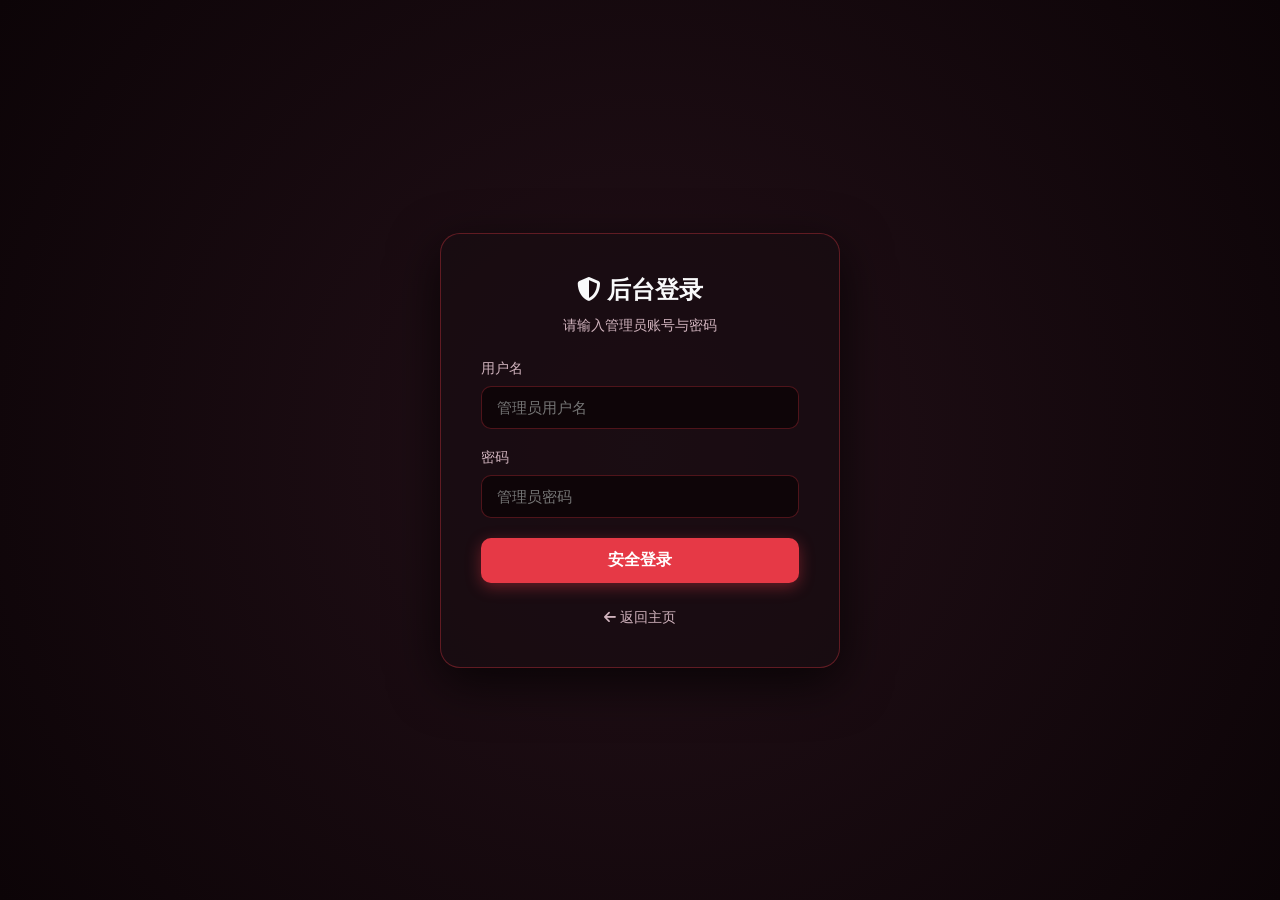
==== public/admin.html @ 68a43bbc "Add files via upload" ====
<!DOCTYPE html>
<html lang="zh-CN">
<head>
    <meta charset="UTF-8">
    <meta name="viewport" content="width=device-width, initial-scale=1.0">
    <title>Admin Dashboard | Lana Vice</title>
    <link rel="stylesheet" href="css/style.css">
    <link rel="stylesheet" href="https://cdnjs.cloudflare.com/ajax/libs/font-awesome/6.4.0/css/all.min.css">
</head>
<body class="theme-velvet-ruby admin-body">
    <!-- Login Screen -->
    <div id="login-screen" class="login-overlay">
        <div class="login-card">
            <h2><i class="fa-solid fa-shield-halved"></i> 后台登录</h2>
            <p>请输入管理员账号与密码</p>
            <form id="login-form">
                <div class="form-group">
                    <label>用户名</label>
                    <input type="text" id="login-user" required placeholder="管理员用户名">
                </div>
                <div class="form-group">
                    <label>密码</label>
                    <input type="password" id="login-pass" required placeholder="管理员密码">
                </div>
                <button type="submit" class="btn-primary">安全登录</button>
                <p id="login-error" class="error-msg"></p>
            </form>
            <div class="back-home">
                <a href="index.html"><i class="fa-solid fa-arrow-left"></i> 返回主页</a>
            </div>
        </div>
    </div>

    <!-- Dashboard Screen -->
    <div id="dashboard-screen" class="dashboard-container" style="display: none;">
        <header class="dash-header">
            <h1><i class="fa-solid fa-sliders"></i> 个人主页管理后台</h1>
            <div class="dash-actions">
                <a href="index.html" target="_blank" class="btn-secondary"><i class="fa-solid fa-eye"></i> 预览主页</a>
                <button id="logout-btn" class="btn-danger"><i class="fa-solid fa-right-from-bracket"></i> 登出</button>
            </div>
        </header>

        <div class="dash-grid">
            <!-- Profile Settings Card -->
            <div class="dash-card">
                <h2><i class="fa-solid fa-user-pen"></i> 个人资料与外观设置</h2>
                <form id="profile-form">
                    <div class="form-group">
                        <label>昵称 (Name)</label>
                        <input type="text" id="cfg-name" required>
                    </div>
                    <div class="form-group">
                        <label>个人简介 (Bio)</label>
                        <textarea id="cfg-bio" rows="3" required></textarea>
                    </div>
                    <div class="form-group">
                        <label>头像链接 / 图片路径 (Avatar URL)</label>
                        <input type="text" id="cfg-avatar" required>
                    </div>
                    <div class="form-group">
                        <label>整体色调预设 (Color Palette)</label>
                        <select id="cfg-theme">
                            <option value="velvet-ruby">Velvet Ruby (丝绒酒红 - 诱惑暗黑)</option>
                            <option value="midnight-orchid">Midnight Orchid (午夜兰花 - 魅惑紫红)</option>
                            <option value="obsidian-gold">Obsidian Gold (黑金奢华 - 经典高贵)</option>
                            <option value="siren-crimson">Siren Crimson (海妖绯红 - 极致诱惑)</option>
                        </select>
                    </div>
                    <div class="form-group">
                        <label>自定义字体上传 / 输入字体名称</label>
                        <input type="text" id="cfg-font" placeholder="例如: CustomFont 或留空默认">
                        <input type="file" id="font-file-input" accept=".woff2,.ttf,.otf" style="margin-top: 8px;">
                    </div>
                    <button type="submit" class="btn-primary">保存基本设置</button>
                </form>
            </div>

            <!-- Links & Buttons Manager Card -->
            <div class="dash-card span-2">
                <div class="card-header-flex">
                    <h2><i class="fa-solid fa-link"></i> 跳转按钮与多媒体管理</h2>
                    <button id="add-btn-trigger" class="btn-primary"><i class="fa-solid fa-plus"></i> 添加新按钮</button>
                </div>
                <div class="table-responsive">
                    <table class="links-table">
                        <thead>
                            <tr>
                                <th>标题</th>
                                <th>类型</th>
                                <th>目标/链接</th>
                                <th>色调</th>
                                <th>操作</th>
                            </tr>
                        </thead>
                        <tbody id="admin-links-tbody">
                            <!-- Populated dynamically -->
                        </tbody>
                    </table>
                </div>
            </div>
        </div>
    </div>

    <!-- Edit/Add Modal -->
    <div id="btn-modal" class="modal">
        <div class="modal-content">
            <h3 id="modal-title-text">添加新按钮</h3>
            <form id="btn-form">
                <input type="hidden" id="edit-btn-id">
                <div class="form-group">
                    <label>按钮文本标题</label>
                    <input type="text" id="btn-title-input" required placeholder="例如: 🎬 观看最新视频">
                </div>
                <div class="form-group">
                    <label>按钮类型 (Type)</label>
                    <select id="btn-type-input">
                        <option value="link">普通网页跳转 (Link - 直达无阻)</option>
                        <option value="video">视频播放器按钮 (Video Modal)</option>
                        <option value="image">图片展示按钮 (Image Showcase)</option>
                    </select>
                </div>
                <div class="form-group">
                    <label>目标链接 / 视频源 / 图片路径 (URL)</label>
                    <input type="text" id="btn-url-input" required placeholder="https://... 或 videos/xxx.mp4 或 images/xxx.png">
                </div>
                <div class="form-group">
                    <label>图标 Class (FontAwesome)</label>
                    <input type="text" id="btn-icon-input" required placeholder="fa-solid fa-fire">
                </div>
                <div class="form-group">
                    <label>按钮色调 (Color Tone)</label>
                    <select id="btn-color-input">
                        <option value="ruby">Ruby Red (红宝石)</option>
                        <option value="magenta">Neon Magenta (霓虹品红)</option>
                        <option value="gold">Rose Gold (玫瑰金)</option>
                        <option value="purple">Velvet Purple (丝绒紫)</option>
                    </select>
                </div>
                <div class="modal-buttons">
                    <button type="button" id="cancel-btn-modal" class="btn-secondary">取消</button>
                    <button type="submit" class="btn-primary">保存按钮</button>
                </div>
            </form>
        </div>
    </div>

    <script src="js/admin.js"></script>
</body>
</html>
---- public/css/style.css ----
/* Seductive Adult Blogger Bio Theme */
:root {
    --bg-gradient: radial-gradient(circle at center, #231018 0%, #0c0407 100%);
    --card-bg: rgba(25, 12, 18, 0.75);
    --card-border: rgba(230, 57, 70, 0.3);
    --card-hover-border: rgba(230, 57, 70, 0.8);
    --text-primary: #f8f9fa;
    --text-secondary: #d0b3bd;
    --accent-ruby: #e63946;
    --accent-glow: rgba(230, 57, 70, 0.4);
    --gold: #ffd166;
}

/* Color Presets */
body.theme-velvet-ruby {
    --bg-gradient: radial-gradient(circle at center, #231018 0%, #0c0407 100%);
    --accent-color: #e63946;
    --card-border: rgba(230, 57, 70, 0.35);
}
body.theme-midnight-orchid {
    --bg-gradient: radial-gradient(circle at center, #1c0f24 0%, #07030a 100%);
    --accent-color: #b5179e;
    --card-border: rgba(181, 23, 158, 0.35);
}
body.theme-obsidian-gold {
    --bg-gradient: radial-gradient(circle at center, #1a1a1a 0%, #050505 100%);
    --accent-color: #ffd166;
    --card-border: rgba(255, 209, 102, 0.35);
}
body.theme-siren-crimson {
    --bg-gradient: radial-gradient(circle at center, #2b0b0b 0%, #080202 100%);
    --accent-color: #ff4d4d;
    --card-border: rgba(255, 77, 77, 0.35);
}

* {
    margin: 0;
    padding: 0;
    box-sizing: border-box;
}

body {
    font-family: -apple-system, BlinkMacSystemFont, "Segoe UI", Roboto, Helvetica, Arial, sans-serif;
    background: var(--bg-gradient);
    color: var(--text-primary);
    min-height: 100vh;
    display: flex;
    justify-content: center;
    align-items: center;
    overflow-x: hidden;
    position: relative;
}

.background-glow {
    position: fixed;
    top: 0;
    left: 0;
    width: 100%;
    height: 100%;
    background: radial-gradient(circle at 50% 20%, rgba(230, 57, 70, 0.12) 0%, transparent 60%);
    pointer-events: none;
    z-index: 0;
}

.container {
    width: 100%;
    max-width: 480px;
    padding: 30px 20px;
    display: flex;
    flex-direction: column;
    align-items: center;
    z-index: 1;
    position: relative;
}

/* Profile Section */
.profile-section {
    text-align: center;
    margin-bottom: 30px;
    width: 100%;
}

.avatar-wrapper {
    position: relative;
    width: 110px;
    height: 110px;
    margin: 0 auto 15px auto;
}

.avatar-wrapper img {
    width: 100%;
    height: 100%;
    border-radius: 50%;
    object-fit: cover;
    border: 3px solid var(--accent-color, #e63946);
    box-shadow: 0 0 20px var(--accent-glow);
}

.avatar-ring {
    position: absolute;
    top: -6px;
    left: -6px;
    right: -6px;
    bottom: -6px;
    border-radius: 50%;
    border: 2px dashed rgba(255, 209, 102, 0.5);
    animation: spin 15s linear infinite;
}

@keyframes spin {
    100% { transform: rotate(360deg); }
}

.profile-section h1 {
    font-size: 1.6rem;
    font-weight: 700;
    margin-bottom: 8px;
    letter-spacing: 0.5px;
}

.profile-section p {
    font-size: 0.92rem;
    color: var(--text-secondary);
    line-height: 1.4;
    padding: 0 10px;
}

/* Links Container */
.links-container {
    width: 100%;
    display: flex;
    flex-direction: column;
    gap: 15px;
}

.link-btn {
    display: flex;
    align-items: center;
    justify-content: space-between;
    width: 100%;
    padding: 16px 20px;
    background: var(--card-bg);
    backdrop-filter: blur(12px);
    -webkit-backdrop-filter: blur(12px);
    border: 1px solid var(--card-border);
    border-radius: 14px;
    color: var(--text-primary);
    text-decoration: none;
    font-size: 1rem;
    font-weight: 500;
    transition: all 0.3s cubic-bezier(0.4, 0, 0.2, 1);
    box-shadow: 0 4px 20px rgba(0, 0, 0, 0.3);
    cursor: pointer;
}

.link-btn:hover {
    transform: translateY(-3px);
    border-color: var(--accent-color, #e63946);
    box-shadow: 0 8px 25px var(--accent-glow);
    background: rgba(35, 15, 24, 0.85);
}

.link-btn i.left-icon {
    font-size: 1.2rem;
    color: var(--accent-color, #e63946);
    margin-right: 12px;
}

.link-btn .btn-content {
    display: flex;
    align-items: center;
    flex: 1;
}

.link-btn .right-arrow {
    color: var(--text-secondary);
    font-size: 0.9rem;
    opacity: 0.7;
    transition: transform 0.2s;
}

.link-btn:hover .right-arrow {
    transform: translateX(3px);
    opacity: 1;
}

/* Footer */
.footer {
    margin-top: 40px;
    text-align: center;
    font-size: 0.8rem;
    color: rgba(208, 179, 189, 0.5);
    display: flex;
    flex-direction: column;
    align-items: center;
    gap: 8px;
}

.hidden-admin-link {
    color: rgba(208, 179, 189, 0.3);
    text-decoration: none;
    transition: color 0.2s;
}

.hidden-admin-link:hover {
    color: var(--accent-color);
}

/* Modals */
.modal {
    display: none;
    position: fixed;
    top: 0;
    left: 0;
    width: 100%;
    height: 100%;
    background: rgba(5, 2, 4, 0.85);
    backdrop-filter: blur(8px);
    z-index: 1000;
    justify-content: center;
    align-items: center;
    padding: 20px;
}

.modal-content {
    background: #190c12;
    border: 1px solid rgba(230, 57, 70, 0.4);
    border-radius: 16px;
    padding: 30px;
    width: 100%;
    max-width: 600px;
    position: relative;
    box-shadow: 0 10px 40px rgba(0,0,0,0.6);
}

.video-modal-content {
    max-width: 800px;
    padding: 40px 20px 20px 20px;
}

.image-modal-content {
    max-width: 500px;
    text-align: center;
    padding: 40px 20px 20px 20px;
}

.image-modal-content img {
    max-width: 100%;
    border-radius: 10px;
    border: 2px solid var(--accent-color);
}

.close-modal {
    position: absolute;
    top: 15px;
    right: 20px;
    background: none;
    border: none;
    color: var(--text-primary);
    font-size: 2rem;
    cursor: pointer;
    transition: color 0.2s;
}

.close-modal:hover {
    color: var(--accent-color);
}

.video-container {
    position: relative;
    width: 100%;
    padding-bottom: 56.25%; /* 16:9 aspect ratio */
    height: 0;
}

.video-container video,
.video-container iframe {
    position: absolute;
    top: 0;
    left: 0;
    width: 100%;
    height: 100%;
    border-radius: 10px;
    border: none;
}

/* Admin Dashboard Styles */
.admin-body {
    align-items: flex-start;
    padding: 20px;
}

.login-overlay {
    position: fixed;
    top: 0;
    left: 0;
    width: 100%;
    height: 100%;
    background: var(--bg-gradient);
    display: flex;
    justify-content: center;
    align-items: center;
    z-index: 2000;
}

.login-card {
    background: var(--card-bg);
    border: 1px solid var(--card-border);
    padding: 40px;
    border-radius: 20px;
    width: 100%;
    max-width: 400px;
    box-shadow: 0 15px 50px rgba(0,0,0,0.7);
    text-align: center;
}

.login-card h2 {
    margin-bottom: 10px;
    color: var(--text-primary);
}

.login-card p {
    color: var(--text-secondary);
    margin-bottom: 25px;
    font-size: 0.9rem;
}

.form-group {
    margin-bottom: 20px;
    text-align: left;
}

.form-group label {
    display: block;
    margin-bottom: 8px;
    font-size: 0.85rem;
    color: var(--text-secondary);
    font-weight: 500;
}

.form-group input,
.form-group textarea,
.form-group select {
    width: 100%;
    padding: 12px 15px;
    background: rgba(12, 4, 7, 0.8);
    border: 1px solid rgba(230, 57, 70, 0.3);
    border-radius: 10px;
    color: var(--text-primary);
    font-size: 0.95rem;
    outline: none;
    transition: border-color 0.2s;
}

.form-group input:focus,
.form-group textarea:focus,
.form-group select:focus {
    border-color: var(--accent-color, #e63946);
}

.btn-primary {
    width: 100%;
    padding: 12px;
    background: var(--accent-color, #e63946);
    color: #fff;
    border: none;
    border-radius: 10px;
    font-size: 1rem;
    font-weight: 600;
    cursor: pointer;
    transition: opacity 0.2s, transform 0.2s;
    box-shadow: 0 4px 15px var(--accent-glow);
}

.btn-primary:hover {
    opacity: 0.9;
    transform: translateY(-2px);
}

.btn-secondary {
    padding: 10px 18px;
    background: rgba(255, 255, 255, 0.1);
    color: var(--text-primary);
    border: 1px solid rgba(255, 255, 255, 0.2);
    border-radius: 8px;
    font-size: 0.9rem;
    cursor: pointer;
    text-decoration: none;
    transition: background 0.2s;
}

.btn-secondary:hover {
    background: rgba(255, 255, 255, 0.2);
}

.btn-danger {
    padding: 10px 18px;
    background: rgba(230, 57, 70, 0.2);
    color: #ff6b6b;
    border: 1px solid rgba(230, 57, 70, 0.4);
    border-radius: 8px;
    font-size: 0.9rem;
    cursor: pointer;
    transition: background 0.2s;
}

.btn-danger:hover {
    background: rgba(230, 57, 70, 0.4);
}

.error-msg {
    color: #ff6b6b;
    font-size: 0.85rem;
    margin-top: 15px;
}

.back-home {
    margin-top: 20px;
}

.back-home a {
    color: var(--text-secondary);
    text-decoration: none;
    font-size: 0.85rem;
}

.back-home a:hover {
    color: var(--accent-color);
}

/* Dashboard Layout */
.dashboard-container {
    width: 100%;
    max-width: 1100px;
    margin: 0 auto;
}

.dash-header {
    display: flex;
    justify-content: space-between;
    align-items: center;
    margin-bottom: 30px;
    border-bottom: 1px solid rgba(230, 57, 70, 0.2);
    padding-bottom: 20px;
}

.dash-header h1 {
    font-size: 1.5rem;
}

.dash-actions {
    display: flex;
    gap: 15px;
}

.dash-grid {
    display: grid;
    grid-template-columns: 1fr 1.5fr;
    gap: 30px;
}

@media(max-width: 900px) {
    .dash-grid {
        grid-template-columns: 1fr;
    }
}

.dash-card {
    background: var(--card-bg);
    border: 1px solid var(--card-border);
    border-radius: 16px;
    padding: 25px;
    box-shadow: 0 8px 30px rgba(0,0,0,0.5);
}

.span-2 {
    grid-column: span 1;
}

@media(min-width: 900px) {
    .span-2 {
        grid-column: span 1;
    }
}

.dash-card h2 {
    font-size: 1.2rem;
    margin-bottom: 20px;
    display: flex;
    align-items: center;
    gap: 10px;
    color: var(--text-primary);
}

.card-header-flex {
    display: flex;
    justify-content: space-between;
    align-items: center;
    margin-bottom: 20px;
}

.table-responsive {
    overflow-x: auto;
}

.links-table {
    width: 100%;
    border-collapse: collapse;
    text-align: left;
    font-size: 0.9rem;
}

.links-table th, .links-table td {
    padding: 12px;
    border-bottom: 1px solid rgba(255,255,255,0.08);
}

.links-table th {
    color: var(--text-secondary);
    font-weight: 600;
}

.action-btns {
    display: flex;
    gap: 8px;
}

.btn-icon {
    background: none;
    border: none;
    color: var(--text-secondary);
    cursor: pointer;
    font-size: 1rem;
    transition: color 0.2s;
}

.btn-icon.edit:hover { color: #ffd166; }
.btn-icon.delete:hover { color: #ff6b6b; }

.modal-buttons {
    display: flex;
    gap: 15px;
    margin-top: 20px;
}
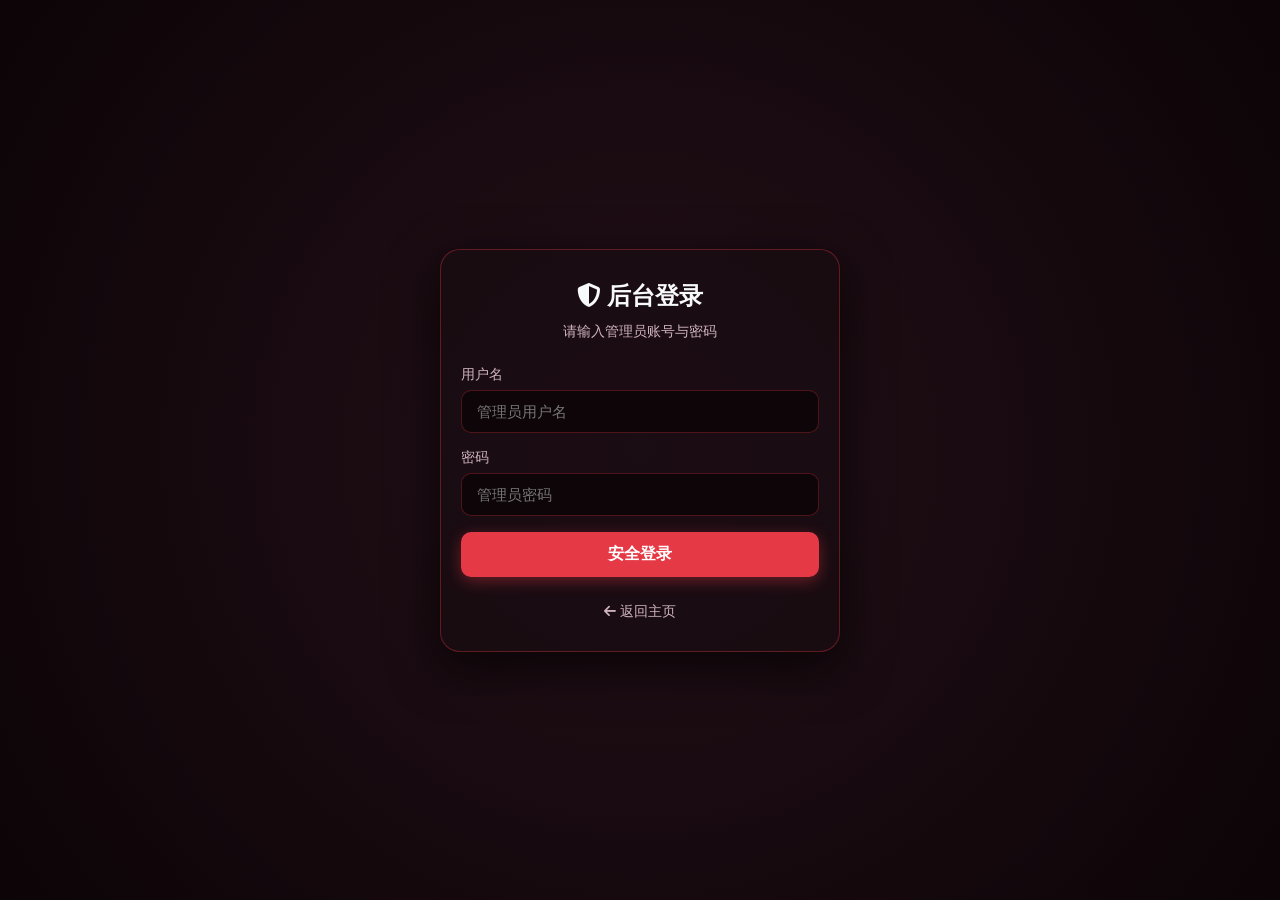
==== commit c4f10d4d: "Update admin.html" ====
--- a/public/admin.html
+++ b/public/admin.html
@@ -44,7 +44,7 @@
         <div class="dash-grid">
             <!-- Profile Settings Card -->
             <div class="dash-card">
-                <h2><i class="fa-solid fa-user-pen"></i> 个人资料与外观设置</h2>
+                <h2><i class="fa-solid fa-user-pen"></i> 个人资料与安全设置</h2>
                 <form id="profile-form">
                     <div class="form-group">
                         <label>昵称 (Name)</label>
@@ -55,8 +55,16 @@
                         <textarea id="cfg-bio" rows="3" required></textarea>
                     </div>
                     <div class="form-group">
-                        <label>头像链接 / 图片路径 (Avatar URL)</label>
+                        <label>头像图片路径 (Avatar URL)</label>
                         <input type="text" id="cfg-avatar" required>
+                    </div>
+                    <div class="form-group">
+                        <label>背景图片路径 (Background Image URL)</label>
+                        <input type="text" id="cfg-bg" required placeholder="images/bg.jpg">
+                    </div>
+                    <div class="form-group">
+                        <label>私密链接/按钮共享访问密码 (Link Password)</label>
+                        <input type="text" id="cfg-password" required placeholder="访客访问受保护按钮时输入的密码">
                     </div>
                     <div class="form-group">
                         <label>整体色调预设 (Color Palette)</label>
@@ -68,35 +76,22 @@
                         </select>
                     </div>
                     <div class="form-group">
-                        <label>自定义字体上传 / 输入字体名称</label>
+                        <label>自定义字体名称</label>
                         <input type="text" id="cfg-font" placeholder="例如: CustomFont 或留空默认">
-                        <input type="file" id="font-file-input" accept=".woff2,.ttf,.otf" style="margin-top: 8px;">
                     </div>
                     <button type="submit" class="btn-primary">保存基本设置</button>
                 </form>
             </div>
 
-            <!-- Links & Buttons Manager Card -->
-            <div class="dash-card span-2">
+            <!-- Links & Buttons Manager Card (Mobile Card List) -->
+            <div class="dash-card">
                 <div class="card-header-flex">
                     <h2><i class="fa-solid fa-link"></i> 跳转按钮与多媒体管理</h2>
                     <button id="add-btn-trigger" class="btn-primary"><i class="fa-solid fa-plus"></i> 添加新按钮</button>
                 </div>
-                <div class="table-responsive">
-                    <table class="links-table">
-                        <thead>
-                            <tr>
-                                <th>标题</th>
-                                <th>类型</th>
-                                <th>目标/链接</th>
-                                <th>色调</th>
-                                <th>操作</th>
-                            </tr>
-                        </thead>
-                        <tbody id="admin-links-tbody">
-                            <!-- Populated dynamically -->
-                        </tbody>
-                    </table>
+                <!-- 竖屏适配的卡片列表容器 -->
+                <div id="admin-links-container" class="admin-links-list">
+                    <!-- 动态生成的卡片插入到这里 -->
                 </div>
             </div>
         </div>
@@ -115,14 +110,14 @@
                 <div class="form-group">
                     <label>按钮类型 (Type)</label>
                     <select id="btn-type-input">
-                        <option value="link">普通网页跳转 (Link - 直达无阻)</option>
+                        <option value="link">普通网页跳转 (Link)</option>
                         <option value="video">视频播放器按钮 (Video Modal)</option>
                         <option value="image">图片展示按钮 (Image Showcase)</option>
                     </select>
                 </div>
                 <div class="form-group">
                     <label>目标链接 / 视频源 / 图片路径 (URL)</label>
-                    <input type="text" id="btn-url-input" required placeholder="https://... 或 videos/xxx.mp4 或 images/xxx.png">
+                    <input type="text" id="btn-url-input" required placeholder="https://... 或 videos/xxx.mp4">
                 </div>
                 <div class="form-group">
                     <label>图标 Class (FontAwesome)</label>
@@ -137,6 +132,13 @@
                         <option value="purple">Velvet Purple (丝绒紫)</option>
                     </select>
                 </div>
+                <div class="form-group">
+                    <label>安全锁定保护 (Password Protection)</label>
+                    <select id="btn-locked-input">
+                        <option value="false">公开访问 (Unlocked)</option>
+                        <option value="true">密码上锁保护 (Locked)</option>
+                    </select>
+                </div>
                 <div class="modal-buttons">
                     <button type="button" id="cancel-btn-modal" class="btn-secondary">取消</button>
                     <button type="submit" class="btn-primary">保存按钮</button>
--- a/public/css/style.css
+++ b/public/css/style.css
@@ -13,22 +13,18 @@
 
 /* Color Presets */
 body.theme-velvet-ruby {
-    --bg-gradient: radial-gradient(circle at center, #231018 0%, #0c0407 100%);
     --accent-color: #e63946;
     --card-border: rgba(230, 57, 70, 0.35);
 }
 body.theme-midnight-orchid {
-    --bg-gradient: radial-gradient(circle at center, #1c0f24 0%, #07030a 100%);
     --accent-color: #b5179e;
     --card-border: rgba(181, 23, 158, 0.35);
 }
 body.theme-obsidian-gold {
-    --bg-gradient: radial-gradient(circle at center, #1a1a1a 0%, #050505 100%);
     --accent-color: #ffd166;
     --card-border: rgba(255, 209, 102, 0.35);
 }
 body.theme-siren-crimson {
-    --bg-gradient: radial-gradient(circle at center, #2b0b0b 0%, #080202 100%);
     --accent-color: #ff4d4d;
     --card-border: rgba(255, 77, 77, 0.35);
 }
@@ -41,7 +37,6 @@
 
 body {
     font-family: -apple-system, BlinkMacSystemFont, "Segoe UI", Roboto, Helvetica, Arial, sans-serif;
-    background: var(--bg-gradient);
     color: var(--text-primary);
     min-height: 100vh;
     display: flex;
@@ -49,17 +44,32 @@
     align-items: center;
     overflow-x: hidden;
     position: relative;
-}
-
-.background-glow {
+    background-color: #0c0407;
+}
+
+/* 背景图微模糊化 + 压暗处理 */
+.site-bg-image {
+    position: fixed;
+    top: -10px;
+    left: -10px;
+    right: -10px;
+    bottom: -10px;
+    background-size: cover;
+    background-position: center;
+    filter: blur(0px) brightness(0.7);
+    transform: scale(1.05);
+    z-index: -2;
+}
+
+.site-bg-overlay {
     position: fixed;
     top: 0;
     left: 0;
     width: 100%;
     height: 100%;
-    background: radial-gradient(circle at 50% 20%, rgba(230, 57, 70, 0.12) 0%, transparent 60%);
+    background: radial-gradient(circle at center, rgba(35, 16, 24, 0.65) 0%, rgba(8, 2, 5, 0.85) 100%);
     pointer-events: none;
-    z-index: 0;
+    z-index: -1;
 }
 
 .container {
@@ -116,6 +126,7 @@
     font-weight: 700;
     margin-bottom: 8px;
     letter-spacing: 0.5px;
+    text-shadow: 0 2px 4px rgba(0,0,0,0.5);
 }
 
 .profile-section p {
@@ -123,6 +134,7 @@
     color: var(--text-secondary);
     line-height: 1.4;
     padding: 0 10px;
+    text-shadow: 0 1px 3px rgba(0,0,0,0.5);
 }
 
 /* Links Container */
@@ -189,15 +201,16 @@
     margin-top: 40px;
     text-align: center;
     font-size: 0.8rem;
-    color: rgba(208, 179, 189, 0.5);
+    color: rgba(208, 179, 189, 0.6);
     display: flex;
     flex-direction: column;
     align-items: center;
     gap: 8px;
+    text-shadow: 0 1px 2px rgba(0,0,0,0.5);
 }
 
 .hidden-admin-link {
-    color: rgba(208, 179, 189, 0.3);
+    color: rgba(208, 179, 189, 0.4);
     text-decoration: none;
     transition: color 0.2s;
 }
@@ -219,29 +232,31 @@
     z-index: 1000;
     justify-content: center;
     align-items: center;
-    padding: 20px;
+    padding: 15px;
 }
 
 .modal-content {
     background: #190c12;
     border: 1px solid rgba(230, 57, 70, 0.4);
     border-radius: 16px;
-    padding: 30px;
+    padding: 25px 20px;
     width: 100%;
     max-width: 600px;
     position: relative;
     box-shadow: 0 10px 40px rgba(0,0,0,0.6);
+    max-height: 90vh;
+    overflow-y: auto;
 }
 
 .video-modal-content {
     max-width: 800px;
-    padding: 40px 20px 20px 20px;
+    padding: 40px 15px 15px 15px;
 }
 
 .image-modal-content {
     max-width: 500px;
     text-align: center;
-    padding: 40px 20px 20px 20px;
+    padding: 40px 15px 15px 15px;
 }
 
 .image-modal-content img {
@@ -252,8 +267,8 @@
 
 .close-modal {
     position: absolute;
-    top: 15px;
-    right: 20px;
+    top: 10px;
+    right: 15px;
     background: none;
     border: none;
     color: var(--text-primary);
@@ -269,7 +284,7 @@
 .video-container {
     position: relative;
     width: 100%;
-    padding-bottom: 56.25%; /* 16:9 aspect ratio */
+    padding-bottom: 56.25%;
     height: 0;
 }
 
@@ -288,6 +303,7 @@
 .admin-body {
     align-items: flex-start;
     padding: 20px;
+    background: #0c0407;
 }
 
 .login-overlay {
@@ -296,17 +312,18 @@
     left: 0;
     width: 100%;
     height: 100%;
-    background: var(--bg-gradient);
+    background: radial-gradient(circle at center, #231018 0%, #0c0407 100%);
     display: flex;
     justify-content: center;
     align-items: center;
     z-index: 2000;
+    padding: 15px;
 }
 
 .login-card {
     background: var(--card-bg);
     border: 1px solid var(--card-border);
-    padding: 40px;
+    padding: 30px 20px;
     border-radius: 20px;
     width: 100%;
     max-width: 400px;
@@ -326,13 +343,13 @@
 }
 
 .form-group {
-    margin-bottom: 20px;
+    margin-bottom: 16px;
     text-align: left;
 }
 
 .form-group label {
     display: block;
-    margin-bottom: 8px;
+    margin-bottom: 6px;
     font-size: 0.85rem;
     color: var(--text-secondary);
     font-weight: 500;
@@ -378,12 +395,12 @@
 }
 
 .btn-secondary {
-    padding: 10px 18px;
+    padding: 10px 16px;
     background: rgba(255, 255, 255, 0.1);
     color: var(--text-primary);
     border: 1px solid rgba(255, 255, 255, 0.2);
     border-radius: 8px;
-    font-size: 0.9rem;
+    font-size: 0.85rem;
     cursor: pointer;
     text-decoration: none;
     transition: background 0.2s;
@@ -394,12 +411,12 @@
 }
 
 .btn-danger {
-    padding: 10px 18px;
+    padding: 10px 16px;
     background: rgba(230, 57, 70, 0.2);
     color: #ff6b6b;
     border: 1px solid rgba(230, 57, 70, 0.4);
     border-radius: 8px;
-    font-size: 0.9rem;
+    font-size: 0.85rem;
     cursor: pointer;
     transition: background 0.2s;
 }
@@ -439,56 +456,40 @@
     display: flex;
     justify-content: space-between;
     align-items: center;
-    margin-bottom: 30px;
+    margin-bottom: 25px;
     border-bottom: 1px solid rgba(230, 57, 70, 0.2);
-    padding-bottom: 20px;
+    padding-bottom: 15px;
 }
 
 .dash-header h1 {
-    font-size: 1.5rem;
+    font-size: 1.3rem;
 }
 
 .dash-actions {
     display: flex;
-    gap: 15px;
+    gap: 10px;
 }
 
 .dash-grid {
     display: grid;
     grid-template-columns: 1fr 1.5fr;
-    gap: 30px;
-}
-
-@media(max-width: 900px) {
-    .dash-grid {
-        grid-template-columns: 1fr;
-    }
+    gap: 25px;
 }
 
 .dash-card {
     background: var(--card-bg);
     border: 1px solid var(--card-border);
     border-radius: 16px;
-    padding: 25px;
+    padding: 22px;
     box-shadow: 0 8px 30px rgba(0,0,0,0.5);
 }
 
-.span-2 {
-    grid-column: span 1;
-}
-
-@media(min-width: 900px) {
-    .span-2 {
-        grid-column: span 1;
-    }
-}
-
 .dash-card h2 {
-    font-size: 1.2rem;
-    margin-bottom: 20px;
-    display: flex;
-    align-items: center;
-    gap: 10px;
+    font-size: 1.1rem;
+    margin-bottom: 18px;
+    display: flex;
+    align-items: center;
+    gap: 8px;
     color: var(--text-primary);
 }
 
@@ -496,49 +497,103 @@
     display: flex;
     justify-content: space-between;
     align-items: center;
-    margin-bottom: 20px;
+    margin-bottom: 18px;
 }
 
 .table-responsive {
     overflow-x: auto;
+    -webkit-overflow-scrolling: touch;
 }
 
 .links-table {
     width: 100%;
     border-collapse: collapse;
     text-align: left;
+    font-size: 0.88rem;
+    min-width: 500px; /* 确保在极窄手机上可横向平滑滚动查看全部，不会挤压变形 */
+}
+
+.links-table th, .links-table td {
+    padding: 10px 8px;
+    border-bottom: 1px solid rgba(255,255,255,0.08);
+}
+
+.links-table th {
+    color: var(--text-secondary);
+    font-weight: 600;
+}
+
+.action-btns {
+    display: flex;
+    gap: 6px;
+    align-items: center;
+}
+
+.btn-icon {
+    background: rgba(255, 255, 255, 0.05);
+    border: 1px solid rgba(255, 255, 255, 0.1);
+    border-radius: 6px;
+    color: var(--text-secondary);
+    cursor: pointer;
     font-size: 0.9rem;
-}
-
-.links-table th, .links-table td {
-    padding: 12px;
-    border-bottom: 1px solid rgba(255,255,255,0.08);
-}
-
-.links-table th {
-    color: var(--text-secondary);
+    padding: 6px 8px;
+    transition: all 0.2s;
+}
+
+.btn-icon:hover { background: rgba(255, 255, 255, 0.15); color: var(--text-primary); }
+.btn-icon.edit:hover { color: #ffd166; border-color: rgba(255, 209, 102, 0.4); }
+.btn-icon.delete:hover { color: #ff6b6b; border-color: rgba(255, 107, 107, 0.4); }
+
+.modal-buttons {
+    display: flex;
+    gap: 12px;
+    margin-top: 20px;
+}
+
+/* 后台管理表格中的状态 Badge 样式 */
+.badge-status {
+    display: inline-block;
+    padding: 2px 6px;
+    border-radius: 4px;
+    font-size: 0.7rem;
     font-weight: 600;
 }
-
-.action-btns {
-    display: flex;
-    gap: 8px;
-}
-
-.btn-icon {
-    background: none;
-    border: none;
-    color: var(--text-secondary);
-    cursor: pointer;
-    font-size: 1rem;
-    transition: color 0.2s;
-}
-
-.btn-icon.edit:hover { color: #ffd166; }
-.btn-icon.delete:hover { color: #ff6b6b; }
-
-.modal-buttons {
-    display: flex;
-    gap: 15px;
-    margin-top: 20px;
-}
+.badge-status.hidden { background: rgba(255,255,255,0.1); color: #aaa; text-decoration: line-through; }
+.badge-status.visible { background: rgba(46, 196, 182, 0.2); color: #2ec4b6; }
+.badge-status.locked { background: rgba(255, 209, 102, 0.2); color: #ffd166; margin-top: 3px; display: block; width: fit-content; }
+.badge-status.unlocked { background: rgba(255,255,255,0.05); color: #888; margin-top: 3px; display: block; width: fit-content; }
+
+/* 📱 手机竖屏端深度优化媒体查询 (Max-width: 900px) */
+@media(max-width: 900px) {
+    .admin-body {
+        padding: 10px;
+    }
+    .dash-header {
+        flex-direction: column;
+        align-items: stretch;
+        gap: 12px;
+    }
+    .dash-actions {
+        display: flex;
+        justify-content: space-between;
+    }
+    .dash-actions a, .dash-actions button {
+        flex: 1;
+        text-align: center;
+    }
+    .dash-grid {
+        grid-template-columns: 1fr;
+        gap: 20px;
+    }
+    .dash-card {
+        padding: 16px;
+    }
+    .card-header-flex {
+        flex-direction: column;
+        align-items: stretch;
+        gap: 12px;
+    }
+    .card-header-flex button {
+        width: 100%;
+    }
+}
